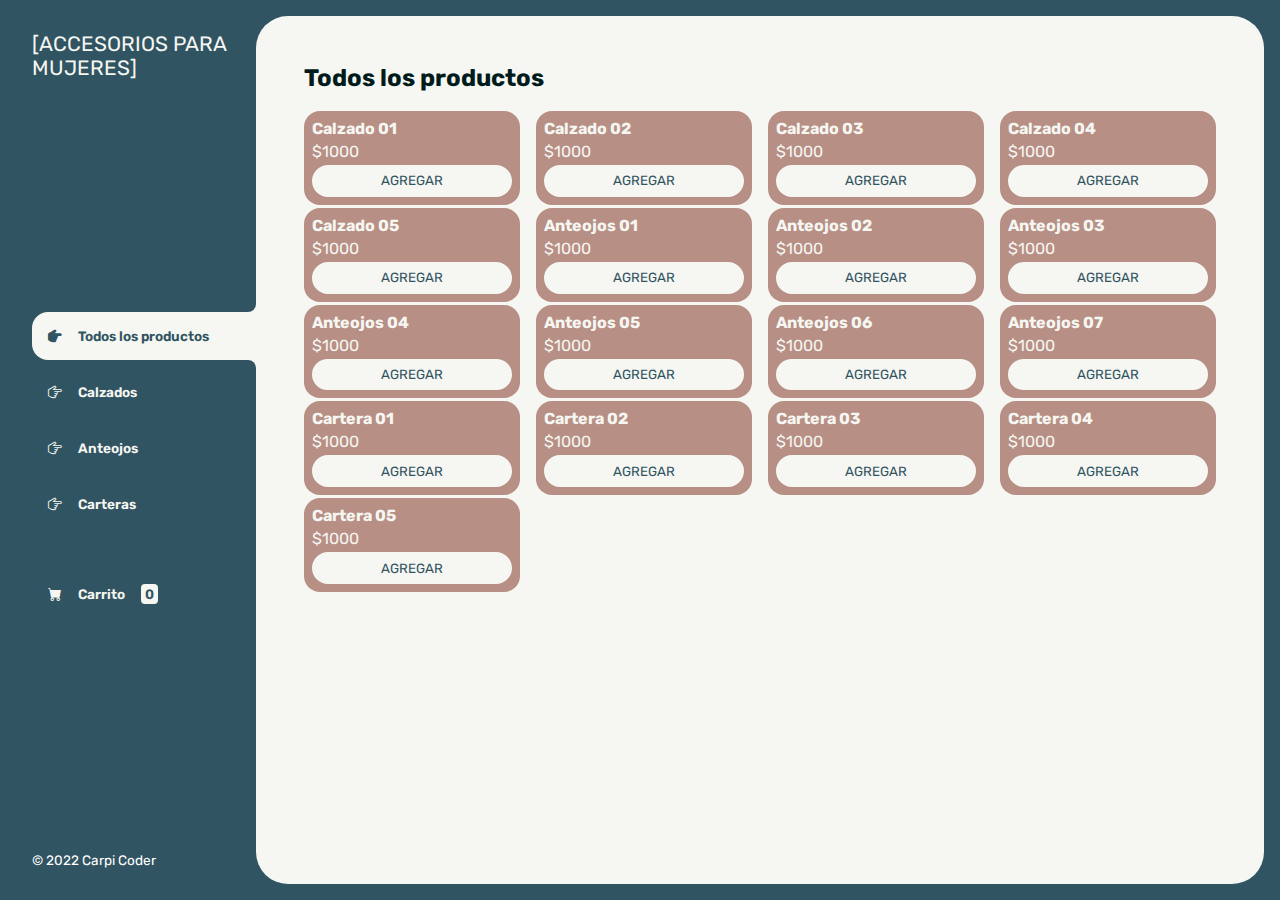
==== resultado-final/index.html @ d74bebc9 "Despliegue de maquetado y filtrado por categoría" ====
<!DOCTYPE html>
<html lang="es">
<head>
    <meta charset="UTF-8">
    <meta http-equiv="X-UA-Compatible" content="IE=edge">
    <meta name="viewport" content="width=device-width, initial-scale=1.0">
    <title><E-commerce></E-commerce></title>
    <link rel="stylesheet" href="https://cdn.jsdelivr.net/npm/bootstrap-icons@1.9.1/font/bootstrap-icons.css">
    <link rel="stylesheet" type="text/css" href="https://cdn.jsdelivr.net/npm/toastify-js/src/toastify.min.css">
    <link rel="stylesheet" href="./css/main.css">
</head>
<body>

    <div class="wrapper">
        <header class="header-mobile">
            <h1 class="logo">[ACCESORIOS PARA MUJERES]</h1>
            <button class="open-menu" id="open-menu">
                <i class="bi bi-list"></i>
            </button>
        </header>
        <aside>
            <button class="close-menu" id="close-menu">
                <i class="bi bi-x"></i>
            </button>
            <header>
                <h1 class="logo">[ACCESORIOS PARA MUJERES]</h1>
            </header>
            <nav>
                <ul class="menu">
                    <li>
                        <button id="todos" class="boton-menu boton-categoria active"><i class="bi bi-hand-index-thumb-fill"></i> Todos los productos</button>
                    </li>
                    <li>
                        <button id="calzados" class="boton-menu boton-categoria"><i class="bi bi-hand-index-thumb"></i> Calzados </button>
                    </li>
                    <li>
                        <button id="anteojos" class="boton-menu boton-categoria"><i class="bi bi-hand-index-thumb"></i> Anteojos</button>
                    </li>
                    <li>
                        <button id="carteras" class="boton-menu boton-categoria"><i class="bi bi-hand-index-thumb"></i> Carteras</button>
                    </li>
                    <li>
                        <a class="boton-menu boton-carrito" href="./carrito.html">
                            <i class="bi bi-cart-fill"></i> Carrito <span id="numerito" class="numerito">0</span>
                        </a>
                    </li>
                </ul>
            </nav>
            <footer>
                <p class="texto-footer">© 2022 Carpi Coder</p>
            </footer>
        </aside>
        <main>
            <h2 class="titulo-principal" id="titulo-principal">Todos los productos</h2>
            <div id="contenedor-productos" class="contenedor-productos">
            </div>
        </main>
    </div>
    
    <script type="text/javascript" src="https://cdn.jsdelivr.net/npm/toastify-js"></script>
    <script src="./js/main.js"></script>
    <script src="./js/menu.js"></script>
</body>
</html>
---- resultado-final/css/main.css ----
@import url('https://fonts.googleapis.com/css2?family=Rubik:wght@300;400;500;600;700;800;900&display=swap');

:root {
    --clr-main: #305461;
    --clr-main-light: #785ce9;
    --clr-white: #f6f6f2;
    --clr-gray: #e2e2e2;
    --clr-red: #961818;
}


* {
    margin: 0;
    padding: 0;
    box-sizing: border-box;
    font-family: 'Rubik', sans-serif;
}

h1, h2, h3, h4, h5, h6, p, a, input, textarea, ul {
    margin: 0;
    padding: 0;
}

ul {
    list-style-type: none;
}

a {
    text-decoration: none;
}

.wrapper {
    display: grid;
    grid-template-columns: 1fr 4fr;
    background-color: var(--clr-main);
}

aside {
    padding: 2rem;
    padding-right: 0;
    color: var(--clr-white);
    position: sticky;
    top: 0;
    height: 100vh;
    display: flex;
    flex-direction: column;
    justify-content: space-between;
}

.logo {
    font-weight: 400;
    font-size: 1.3rem;
}

.menu {
    display: flex;
    flex-direction: column;
    gap: .5rem;
}

.boton-menu {
    background-color: transparent;
    border: 0;
    color: var(--clr-white);
    cursor: pointer;
    display: flex;
    align-items: center;
    gap: 1rem;
    font-weight: 600;
    padding: 1rem;
    font-size: .85rem;
    width: 100%;
}

.boton-menu.active {
    background-color: var(--clr-white);
    color: var(--clr-main);
    border-top-left-radius: 1rem;
    border-bottom-left-radius: 1rem;
    position: relative;
}

.boton-menu.active::before {
    content: '';
    position: absolute;
    width: 1rem;
    height: 2rem;
    bottom: 100%;
    right: 0;
    background-color: transparent;
    border-bottom-right-radius: .5rem;
    box-shadow: 0 1rem 0 var(--clr-white);
}

.boton-menu.active::after {
    content: '';
    position: absolute;
    width: 1rem;
    height: 2rem;
    top: 100%;
    right: 0;
    background-color: transparent;
    border-top-right-radius: .5rem;
    box-shadow: 0 -1rem 0 var(--clr-white);
}

.boton-menu > i.bi-hand-index-thumb-fill,
.boton-menu > i.bi-hand-index-thumb {
    transform: rotateZ(90deg);
}

.boton-carrito {
    margin-top: 2rem;
}

.numerito {
    background-color: var(--clr-white);
    color: var(--clr-main);
    padding: .15rem .25rem;
    border-radius: .25rem;
}

.boton-carrito.active .numerito {
    background-color: var(--clr-main);
    color: var(--clr-white);
}

.texto-footer {
    color: white;
    font-size: .85rem;
}

main {
    background-color: var(--clr-white);
    margin: 1rem;
    margin-left: 0;
    border-radius: 2rem;
    padding: 3rem;
}

.titulo-principal {
    color: #001b1b;
    margin-bottom: 2rem;
}

.contenedor-productos {
    display: grid;
    grid-template-columns: repeat(4, 1fr);
    gap: 1rem;
}

.producto-imagen {
    max-width: 100%;
    border-radius: 1rem;
}

.producto-detalles {
    background-color: #b78f84;
    color: var(--clr-white);
    padding: .5rem;
    border-radius: 1rem;
    margin-top: -2rem;
    position: relative;
    display: flex;
    flex-direction: column;
    gap: .25rem;
}

.producto-titulo {
    font-size: 1rem;
}

.producto-agregar {
    border: 0;
    background-color: var(--clr-white);
    color: var(--clr-main);
    padding: .4rem;
    text-transform: uppercase;
    border-radius: 2rem;
    cursor: pointer;
    border: 2px solid var(--clr-white);
    transition: background-color .2s, color .2s;
}

.producto-agregar:hover {
    background-color: var(--clr-main);
    color: var(--clr-white);
}


/** CARRITO **/

.contenedor-carrito {
    display: flex;
    flex-direction: column;
    gap: 1.5rem;
}

.carrito-vacio,
.carrito-comprado {
    color: var(--clr-main);
}

.carrito-productos {
    display: flex;
    flex-direction: column;
    gap: 1rem;
}

.carrito-producto {
    display: flex;
    justify-content: space-between;
    align-items: center;
    background-color: var(--clr-gray);
    color: var(--clr-main);
    padding: .5rem;
    padding-right: 1.5rem;
    border-radius: 1rem;
}

.carrito-producto-imagen {
    width: 4rem;
    border-radius: 1rem;
}

.carrito-producto small {
    font-size: .75rem;
}

.carrito-producto-eliminar {
    border: 0;
    background-color: transparent;
    color: var(--clr-red);
    cursor: pointer;
}

.carrito-acciones {
    display: flex;
    justify-content: space-between;
}

.carrito-acciones-vaciar {
    border: 0;
    background-color: var(--clr-gray);
    padding: 1rem;
    border-radius: 1rem;
    color: var(--clr-main);
    text-transform: uppercase;
    cursor: pointer;
}

.carrito-acciones-derecha {
    display: flex;
}

.carrito-acciones-total {
    display: flex;
    background-color: var(--clr-gray);
    padding: 1rem;
    color: var(--clr-main);
    text-transform: uppercase;
    border-top-left-radius: 1rem;
    border-bottom-left-radius: 1rem;
    gap: 1rem;
}

.carrito-acciones-comprar {
    border: 0;
    background-color: var(--clr-main);
    padding: 1rem;
    color: var(--clr-white);
    text-transform: uppercase;
    cursor: pointer;
    border-top-right-radius: 1rem;
    border-bottom-right-radius: 1rem;
}

.header-mobile {
    display: none;
}

.close-menu {
    display: none;
}

.disabled {
    display: none;
}

/*** MEDIA QUERIES ***/

@media screen and (max-width: 850px) {
    .contenedor-productos {
        grid-template-columns: 1fr 1fr 1fr;
    }
}

@media screen and (max-width: 675px) {
    .contenedor-productos {
        grid-template-columns: 1fr 1fr;
    }
}

@media screen and (max-width: 600px) {

    .wrapper {
        min-height: 100vh;
        display: flex;
        flex-direction: column;
    }

    aside {
        position: fixed;
        z-index: 9;
        background-color: var(--clr-main);
        left: 0;
        box-shadow: 0 0 0 100vmax rgba(0, 0, 0, .75);
        transform: translateX(-100%);
        opacity: 0;
        visibility: hidden;
        transition: .2s;
    }

    .aside-visible {
        transform: translateX(0);
        opacity: 1;
        visibility: visible;
    }

    .boton-menu.active::before,
    .boton-menu.active::after {
        display: none;
    }

    main {
        margin: 1rem;
        margin-top: 0;
        padding: 2rem;
    }

    .contenedor-productos {
        grid-template-columns: 1fr 1fr;
    }

    .header-mobile {
        padding: 1rem;
        display: flex;
        justify-content: space-between;
        align-items: center;
    }

    .header-mobile .logo {
        color: var(--clr-gray);
    }

    .open-menu, .close-menu {
        background-color: transparent;
        color: var(--clr-gray);
        border: 0;
        font-size: 2rem;
        cursor: pointer;
    }

    .close-menu {
        display: block;
        position: absolute;
        top: 1rem;
        right: 1rem;
    }

    .carrito-producto {
        gap: 1rem;
        flex-wrap: wrap;
        justify-content: flex-start;
        padding: .5rem;
    }

    .carrito-producto-subtotal {
        display: none;
    }

    .carrito-acciones {
        flex-wrap: wrap;
        row-gap: 1rem;
    }
    

}



@media screen and (max-width: 400px) {
    .contenedor-productos {
        grid-template-columns: 1fr;
    }
}
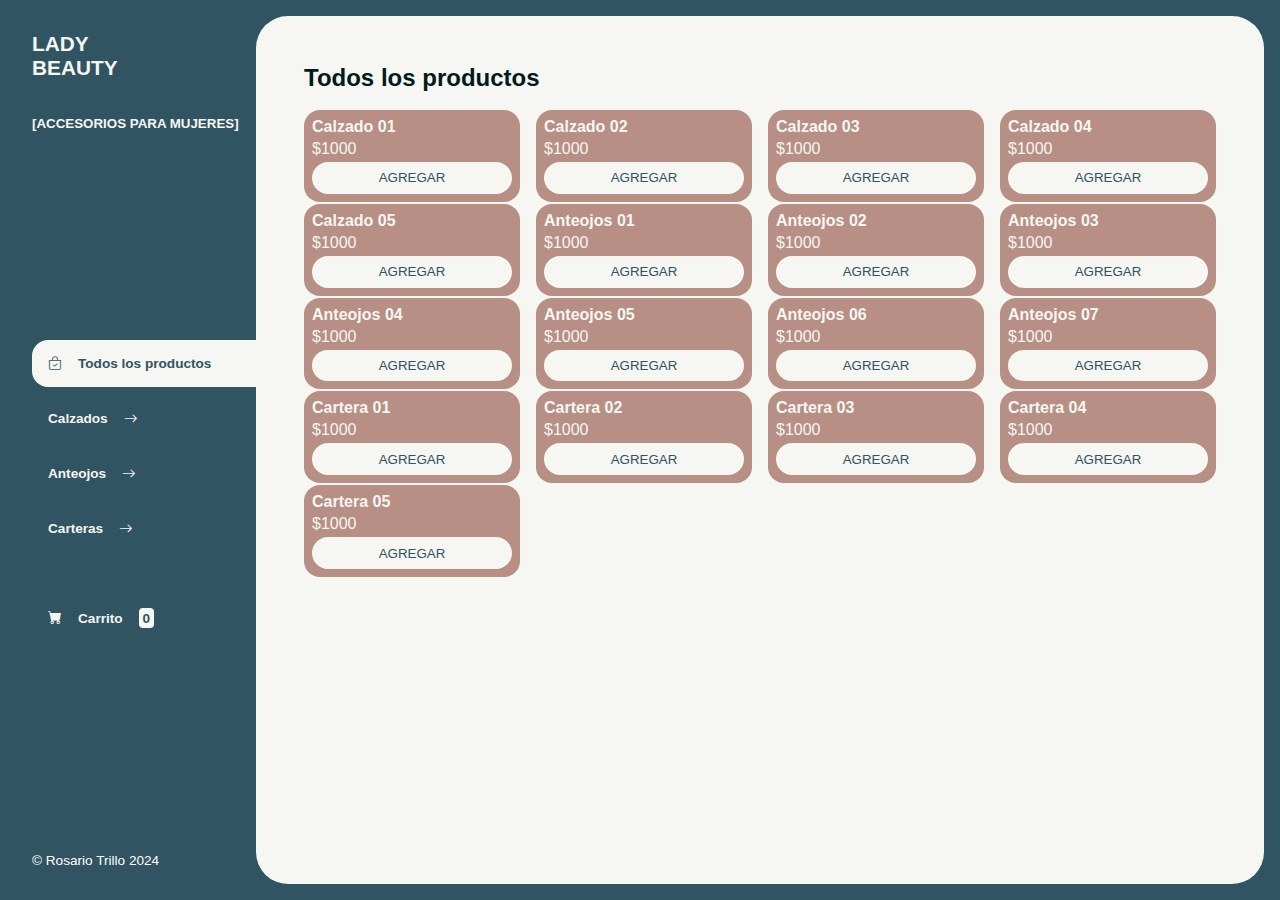
==== commit de2a6422: "Documentación de diseño responsive y maquetado" ====
--- a/resultado-final/index.html
+++ b/resultado-final/index.html
@@ -2,18 +2,15 @@
 <html lang="es">
 <head>
     <meta charset="UTF-8">
-    <meta http-equiv="X-UA-Compatible" content="IE=edge">
     <meta name="viewport" content="width=device-width, initial-scale=1.0">
     <title><E-commerce></E-commerce></title>
     <link rel="stylesheet" href="https://cdn.jsdelivr.net/npm/bootstrap-icons@1.9.1/font/bootstrap-icons.css">
-    <link rel="stylesheet" type="text/css" href="https://cdn.jsdelivr.net/npm/toastify-js/src/toastify.min.css">
     <link rel="stylesheet" href="./css/main.css">
 </head>
 <body>
 
     <div class="wrapper">
         <header class="header-mobile">
-            <h1 class="logo">[ACCESORIOS PARA MUJERES]</h1>
             <button class="open-menu" id="open-menu">
                 <i class="bi bi-list"></i>
             </button>
@@ -23,21 +20,22 @@
                 <i class="bi bi-x"></i>
             </button>
             <header>
-                <h1 class="logo">[ACCESORIOS PARA MUJERES]</h1>
+                <h1 class="logo"><b>LADY <br> BEAUTY</b></h1><br><br>
+                <h2 class="logoDos">[ACCESORIOS PARA MUJERES]</h2>
             </header>
             <nav>
                 <ul class="menu">
                     <li>
-                        <button id="todos" class="boton-menu boton-categoria active"><i class="bi bi-hand-index-thumb-fill"></i> Todos los productos</button>
+                        <button id="todos" class="boton-menu boton-categoria active"><i class="bi bi-bag-check"></i> Todos los productos</button>
                     </li>
                     <li>
-                        <button id="calzados" class="boton-menu boton-categoria"><i class="bi bi-hand-index-thumb"></i> Calzados </button>
+                        <button id="calzados" class="boton-menu boton-categoria">Calzados <i class="bi bi-arrow-right"></i> </button>
                     </li>
                     <li>
-                        <button id="anteojos" class="boton-menu boton-categoria"><i class="bi bi-hand-index-thumb"></i> Anteojos</button>
+                        <button id="anteojos" class="boton-menu boton-categoria">Anteojos <i class="bi bi-arrow-right"></i></button>
                     </li>
                     <li>
-                        <button id="carteras" class="boton-menu boton-categoria"><i class="bi bi-hand-index-thumb"></i> Carteras</button>
+                        <button id="carteras" class="boton-menu boton-categoria">Carteras <i class="bi bi-arrow-right"></i></button>
                     </li>
                     <li>
                         <a class="boton-menu boton-carrito" href="./carrito.html">
@@ -47,7 +45,7 @@
                 </ul>
             </nav>
             <footer>
-                <p class="texto-footer">© 2022 Carpi Coder</p>
+                <p class="texto-footer">© Rosario Trillo 2024</p>
             </footer>
         </aside>
         <main>
@@ -57,7 +55,6 @@
         </main>
     </div>
     
-    <script type="text/javascript" src="https://cdn.jsdelivr.net/npm/toastify-js"></script>
     <script src="./js/main.js"></script>
     <script src="./js/menu.js"></script>
 </body>
--- a/resultado-final/css/main.css
+++ b/resultado-final/css/main.css
@@ -1,13 +1,3 @@
-@import url('https://fonts.googleapis.com/css2?family=Rubik:wght@300;400;500;600;700;800;900&display=swap');
-
-:root {
-    --clr-main: #305461;
-    --clr-main-light: #785ce9;
-    --clr-white: #f6f6f2;
-    --clr-gray: #e2e2e2;
-    --clr-red: #961818;
-}
-
 
 * {
     margin: 0;
@@ -16,7 +6,7 @@
     font-family: 'Rubik', sans-serif;
 }
 
-h1, h2, h3, h4, h5, h6, p, a, input, textarea, ul {
+h1, h2, h3, ul {
     margin: 0;
     padding: 0;
 }
@@ -28,17 +18,18 @@
 a {
     text-decoration: none;
 }
+
 
 .wrapper {
     display: grid;
     grid-template-columns: 1fr 4fr;
-    background-color: var(--clr-main);
+    background-color: #305461;
 }
 
 aside {
     padding: 2rem;
     padding-right: 0;
-    color: var(--clr-white);
+    color: #f6f6f2;
     position: sticky;
     top: 0;
     height: 100vh;
@@ -51,7 +42,9 @@
     font-weight: 400;
     font-size: 1.3rem;
 }
-
+.logoDos {
+    font-size: smaller;
+}
 .menu {
     display: flex;
     flex-direction: column;
@@ -61,7 +54,7 @@
 .boton-menu {
     background-color: transparent;
     border: 0;
-    color: var(--clr-white);
+    color: #f6f6f2;
     cursor: pointer;
     display: flex;
     align-items: center;
@@ -73,56 +66,27 @@
 }
 
 .boton-menu.active {
-    background-color: var(--clr-white);
-    color: var(--clr-main);
+    background-color: #f6f6f2;
+    color: #305461;
     border-top-left-radius: 1rem;
     border-bottom-left-radius: 1rem;
     position: relative;
 }
 
-.boton-menu.active::before {
-    content: '';
-    position: absolute;
-    width: 1rem;
-    height: 2rem;
-    bottom: 100%;
-    right: 0;
-    background-color: transparent;
-    border-bottom-right-radius: .5rem;
-    box-shadow: 0 1rem 0 var(--clr-white);
-}
-
-.boton-menu.active::after {
-    content: '';
-    position: absolute;
-    width: 1rem;
-    height: 2rem;
-    top: 100%;
-    right: 0;
-    background-color: transparent;
-    border-top-right-radius: .5rem;
-    box-shadow: 0 -1rem 0 var(--clr-white);
-}
-
-.boton-menu > i.bi-hand-index-thumb-fill,
-.boton-menu > i.bi-hand-index-thumb {
-    transform: rotateZ(90deg);
-}
-
 .boton-carrito {
     margin-top: 2rem;
 }
 
 .numerito {
-    background-color: var(--clr-white);
-    color: var(--clr-main);
+    background-color:#f6f6f2;
+    color: #305461;
     padding: .15rem .25rem;
     border-radius: .25rem;
 }
 
 .boton-carrito.active .numerito {
-    background-color: var(--clr-main);
-    color: var(--clr-white);
+    background-color: #305461;
+    color: #f6f6f2;
 }
 
 .texto-footer {
@@ -131,7 +95,7 @@
 }
 
 main {
-    background-color: var(--clr-white);
+    background-color: #f6f6f2;
     margin: 1rem;
     margin-left: 0;
     border-radius: 2rem;
@@ -156,7 +120,7 @@
 
 .producto-detalles {
     background-color: #b78f84;
-    color: var(--clr-white);
+    color: #f6f6f2;
     padding: .5rem;
     border-radius: 1rem;
     margin-top: -2rem;
@@ -172,108 +136,22 @@
 
 .producto-agregar {
     border: 0;
-    background-color: var(--clr-white);
-    color: var(--clr-main);
+    background-color: #f6f6f2;
+    color: #305461;
     padding: .4rem;
     text-transform: uppercase;
     border-radius: 2rem;
     cursor: pointer;
-    border: 2px solid var(--clr-white);
+    border: 2px solid #f6f6f2;
     transition: background-color .2s, color .2s;
 }
 
 .producto-agregar:hover {
-    background-color: var(--clr-main);
-    color: var(--clr-white);
-}
-
-
-/** CARRITO **/
-
-.contenedor-carrito {
-    display: flex;
-    flex-direction: column;
-    gap: 1.5rem;
-}
-
-.carrito-vacio,
-.carrito-comprado {
-    color: var(--clr-main);
-}
-
-.carrito-productos {
-    display: flex;
-    flex-direction: column;
-    gap: 1rem;
-}
-
-.carrito-producto {
-    display: flex;
-    justify-content: space-between;
-    align-items: center;
-    background-color: var(--clr-gray);
-    color: var(--clr-main);
-    padding: .5rem;
-    padding-right: 1.5rem;
-    border-radius: 1rem;
-}
-
-.carrito-producto-imagen {
-    width: 4rem;
-    border-radius: 1rem;
-}
-
-.carrito-producto small {
-    font-size: .75rem;
-}
-
-.carrito-producto-eliminar {
-    border: 0;
-    background-color: transparent;
-    color: var(--clr-red);
-    cursor: pointer;
-}
-
-.carrito-acciones {
-    display: flex;
-    justify-content: space-between;
-}
-
-.carrito-acciones-vaciar {
-    border: 0;
-    background-color: var(--clr-gray);
-    padding: 1rem;
-    border-radius: 1rem;
-    color: var(--clr-main);
-    text-transform: uppercase;
-    cursor: pointer;
-}
-
-.carrito-acciones-derecha {
-    display: flex;
-}
-
-.carrito-acciones-total {
-    display: flex;
-    background-color: var(--clr-gray);
-    padding: 1rem;
-    color: var(--clr-main);
-    text-transform: uppercase;
-    border-top-left-radius: 1rem;
-    border-bottom-left-radius: 1rem;
-    gap: 1rem;
-}
-
-.carrito-acciones-comprar {
-    border: 0;
-    background-color: var(--clr-main);
-    padding: 1rem;
-    color: var(--clr-white);
-    text-transform: uppercase;
-    cursor: pointer;
-    border-top-right-radius: 1rem;
-    border-bottom-right-radius: 1rem;
-}
+    background-color: #305461;
+    color: #f6f6f2;
+}
+
+
 
 .header-mobile {
     display: none;
@@ -295,13 +173,13 @@
     }
 }
 
-@media screen and (max-width: 675px) {
+@media (min-width: 481px) and (max-width:1023px) {
     .contenedor-productos {
         grid-template-columns: 1fr 1fr;
     }
 }
 
-@media screen and (max-width: 600px) {
+@media (max-width: 1024px) {
 
     .wrapper {
         min-height: 100vh;
@@ -312,7 +190,7 @@
     aside {
         position: fixed;
         z-index: 9;
-        background-color: var(--clr-main);
+        background-color: #305461;
         left: 0;
         box-shadow: 0 0 0 100vmax rgba(0, 0, 0, .75);
         transform: translateX(-100%);
@@ -327,11 +205,6 @@
         visibility: visible;
     }
 
-    .boton-menu.active::before,
-    .boton-menu.active::after {
-        display: none;
-    }
-
     main {
         margin: 1rem;
         margin-top: 0;
@@ -349,13 +222,10 @@
         align-items: center;
     }
 
-    .header-mobile .logo {
-        color: var(--clr-gray);
-    }
 
     .open-menu, .close-menu {
         background-color: transparent;
-        color: var(--clr-gray);
+        color: #e2e2e2;
         border: 0;
         font-size: 2rem;
         cursor: pointer;
@@ -388,8 +258,9 @@
 }
 
 
-
-@media screen and (max-width: 400px) {
+    /* Mediaquery Mobile */
+
+@media  (max-width: 400px) {
     .contenedor-productos {
         grid-template-columns: 1fr;
     }
